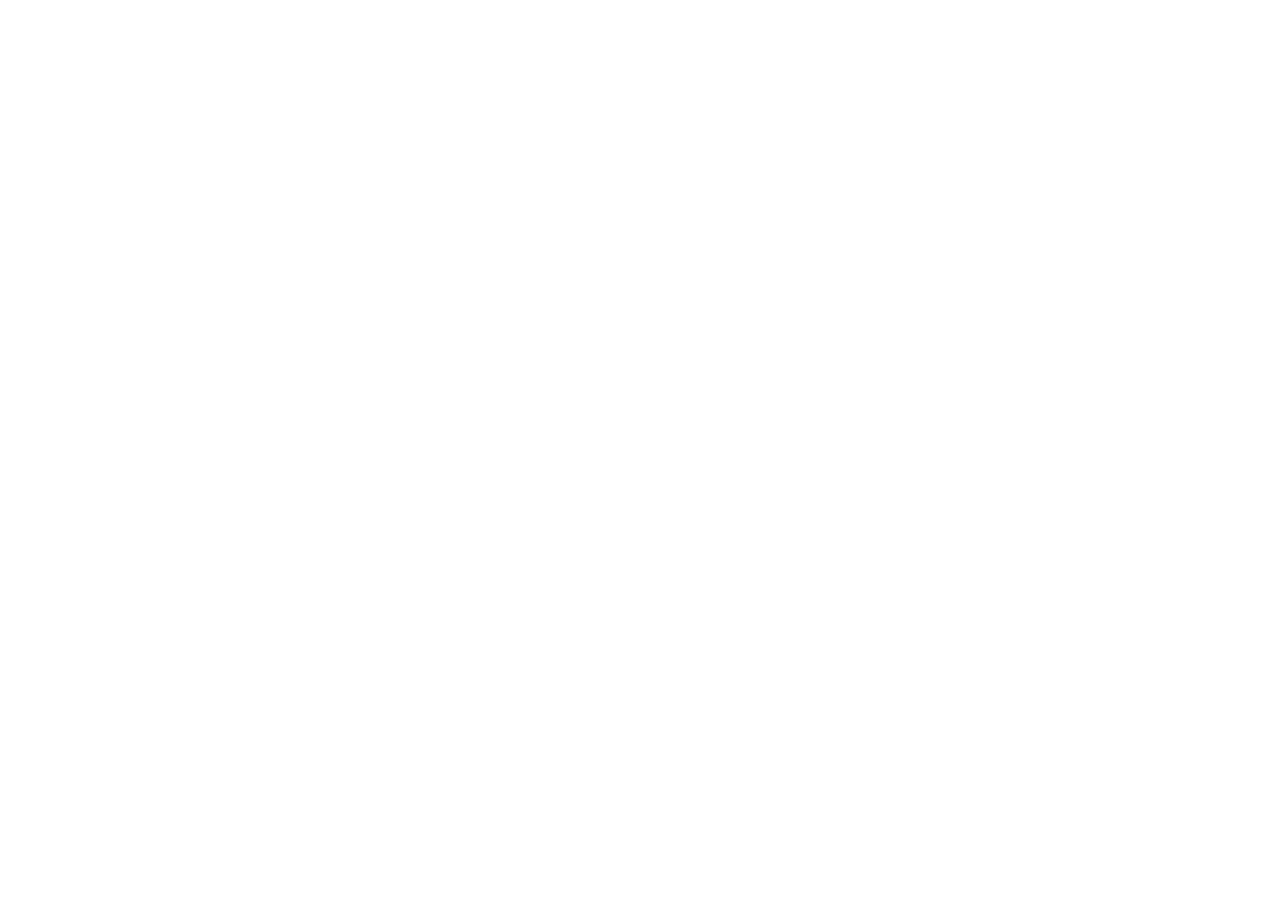
==== index.html @ 1889b670 ""initial commit - assets/ index.html / portfolio.html / contact.html"" ====
<!DOCTYPE html>
<html lang="en">
<head>
    <meta charset="UTF-8">
    <meta name="viewport" content="width=device-width, initial-scale=1.0">
    <title>Home | Assignment</title>
    <!-- Main CSS File -->
    <link rel="stylesheet" type="text/css" href="Assets/main.css">
    <!-- Boostrap CSS -->

    <!-- Boostrap Font Awesome Icons CSS -->

</head>
<body>
    <!-- Navigation Bar -->
    <nav>

    </nav>

    
</body>
</html>
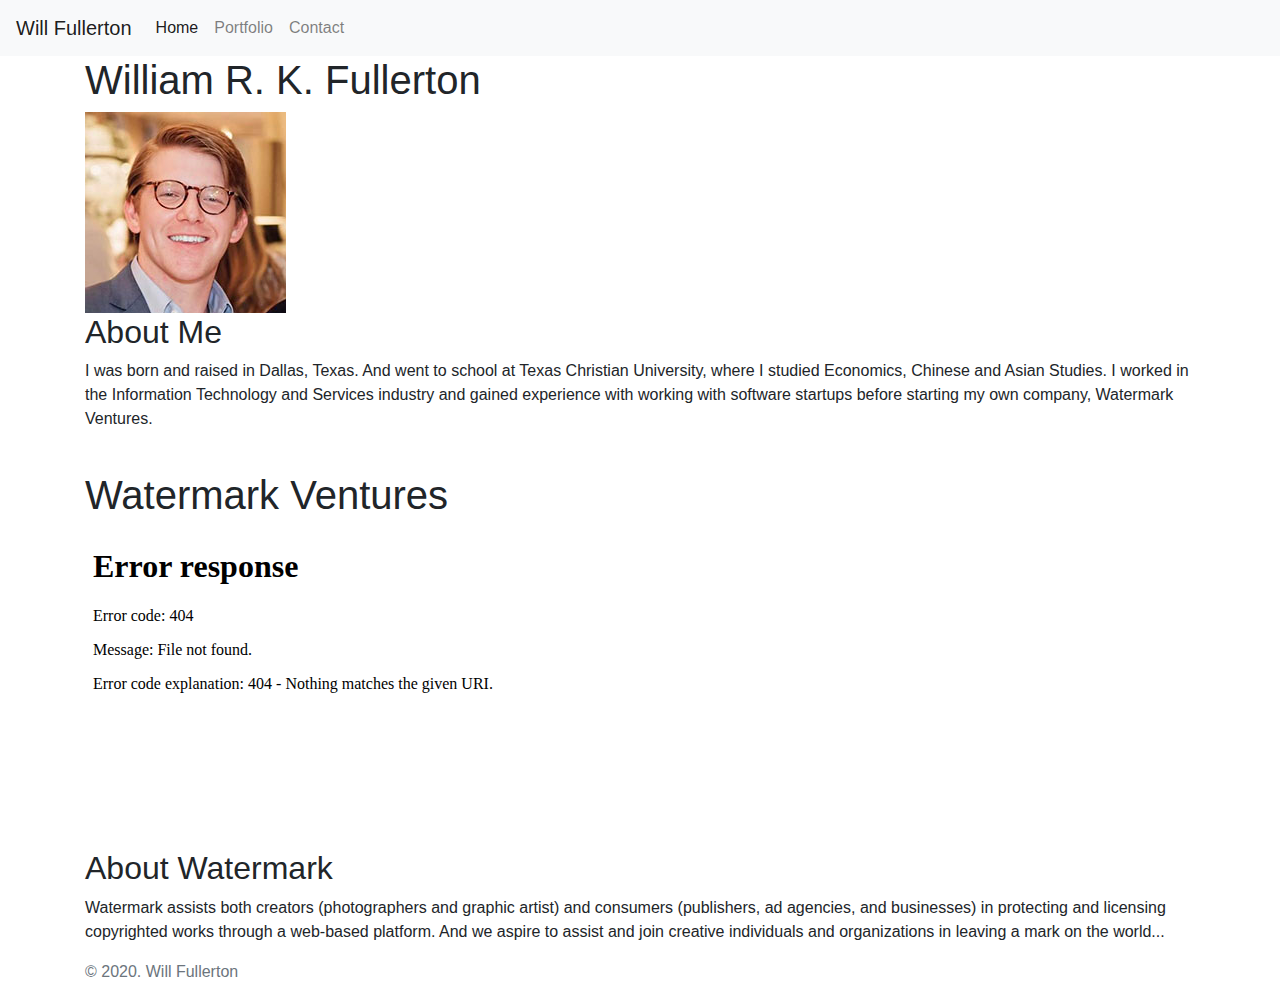
==== commit 13bc16b4: "modified files and added new files" ====
--- a/index.html
+++ b/index.html
@@ -7,16 +7,66 @@
     <!-- Main CSS File -->
     <link rel="stylesheet" type="text/css" href="Assets/main.css">
     <!-- Boostrap CSS -->
-
+    <link rel="stylesheet" href="https://stackpath.bootstrapcdn.com/bootstrap/4.4.1/css/bootstrap.min.css">
     <!-- Boostrap Font Awesome Icons CSS -->
 
 </head>
 <body>
     <!-- Navigation Bar -->
-    <nav>
+    <nav class="navbar navbar-expand-lg navbar-light bg-light">
+        <a class="navbar-brand" href="index.html">Will Fullerton</a>
+        <button class="navbar-toggler" type="button" data-toggle="collapse" data-target="#navbarNav" aria-controls="navbarNav" aria-expanded="false" aria-label="Toggle navigation">
+          <span class="navbar-toggler-icon"></span>
+        </button>
+        <div class="collapse navbar-collapse" id="navbarNav">
+          <ul class="navbar-nav">
+            <li class="nav-item active">
+              <a class="nav-link" href="index.html">Home <span class="sr-only">(current)</span></a>
+            </li>
+            <li class="nav-item">
+                <a class="nav-link" href="portfolio.html">Portfolio</a>
+              </li>
+            <li class="nav-item">
+              <a class="nav-link" href="contact.html">Contact</a>
+            </li>
+          </ul>
+        </div>
+      </nav>
+<!-- MAIN CONTENT -->
+<div class="container">
+    <h1>William R. K. Fullerton</h1>
+    
+    <div class="row">
+      <div class="col-sm">
+        <img src="Assets/Images/image1.jpg">
+        <h2>About Me</h2>
+        <p>I was born and raised in Dallas, Texas. And went to school at Texas Christian University, where I studied Economics, Chinese and Asian Studies. I worked in the Information Technology and Services industry and gained experience with working with software startups before starting my own company, Watermark Ventures.</p>
+      </div>
+    </div>      
+</div>    
 
-    </nav>
+<br>
+<div class="container">
+    <div class="row">
+        <div class="col-sm">    
+            <h1>Watermark Ventures</h1>
+            <iframe width="560" height="315" src="Assets/Watermark Ventures.mp4" frameborder="0" allow="acceleromter;" allowfullscreen></iframe>
+            <h2>About Watermark</h2>
+            <p>Watermark assists both creators (photographers and graphic artist) and consumers (publishers, ad agencies, and businesses) in protecting and licensing copyrighted works through a web-based platform. And we aspire to assist and join creative individuals and organizations in leaving a mark on the world...</p>
+        </div>
+    </div>
+</div>
 
-    
+
+
+<!-- Bootstrap Javascript Bundle -->
+<script src="https://code.jquery.com/jquery-3.3.1.slim.min.js" integrity="sha384-q8i/X+965DzO0rT7abK41JStQIAqVgRVzpbzo5smXKp4YfRvH+8abtTE1Pi6jizo" crossorigin="anonymous"></script>
+<script src="https://cdnjs.cloudflare.com/ajax/libs/popper.js/1.14.7/umd/popper.min.js" integrity="sha384-UO2eT0CpHqdSJQ6hJty5KVphtPhzWj9WO1clHTMGa3JDZwrnQq4sF86dIHNDz0W1" crossorigin="anonymous"></script>
+<script src="https://stackpath.bootstrapcdn.com/bootstrap/4.3.1/js/bootstrap.min.js" integrity="sha384-JjSmVgyd0p3pXB1rRibZUAYoIIy6OrQ6VrjIEaFf/nJGzIxFDsf4x0xIM+B07jRM" crossorigin="anonymous"></script>
+<footer class="footer">
+    <div class="container">
+    <span class="text-muted">&copy; 2020. Will Fullerton</span>
+    </div>
+  </footer>
 </body>
 </html>--- a/Assets/main.css
+++ b/Assets/main.css
@@ -0,0 +1,79 @@
+/* Optimized for mobile */
+.selector-for-some-widget {
+    box-sizing: content-box;
+  }
+/*  Responsive Layout */
+
+/* Responsive Images */
+@charset "UTF-8";
+
+
+/* ABOUT CSS */
+body{
+	text-align: center;
+	background: #fff;
+	font-family: sans-serif;		
+}
+/* PORTFOLIO CSS */
+
+/* CONTACT CSS */
+.contact-title
+{
+	margin-top: 100px;
+	color: black;
+    text-transform: uppercase;
+    text-align: center;
+}
+.contact-title h1 {
+	font-size: 32px;
+	line-height: 10px;
+}
+.contact-title h2 {
+	font-size: 16px;
+}
+form
+{
+	margin-top: 50px;
+}
+
+.form-control
+{
+	width: 600px;
+	background: transparent;
+	border: none;
+	outline: none;
+	border-bottom: 1px solid gray;
+	color: black;
+	font-size: 18px;
+	margin-bottom: 16px;
+}
+ 
+input
+{
+	height: 45px;
+}
+
+form .submit 
+{
+	background: cornflowerblue;
+	border-color: transparent;
+	color: #fff;
+	font-size: 20px;
+	font-weight: bold;
+	letter-spacing: 2px;
+	height: 50px;
+	margin-top: 20px;	
+}
+
+form .submit:hover
+{
+	background-color: #777;
+	cursor: pointer;
+}
+
+/* FOOTER */
+
+footer h5
+{
+    text-align: center;
+}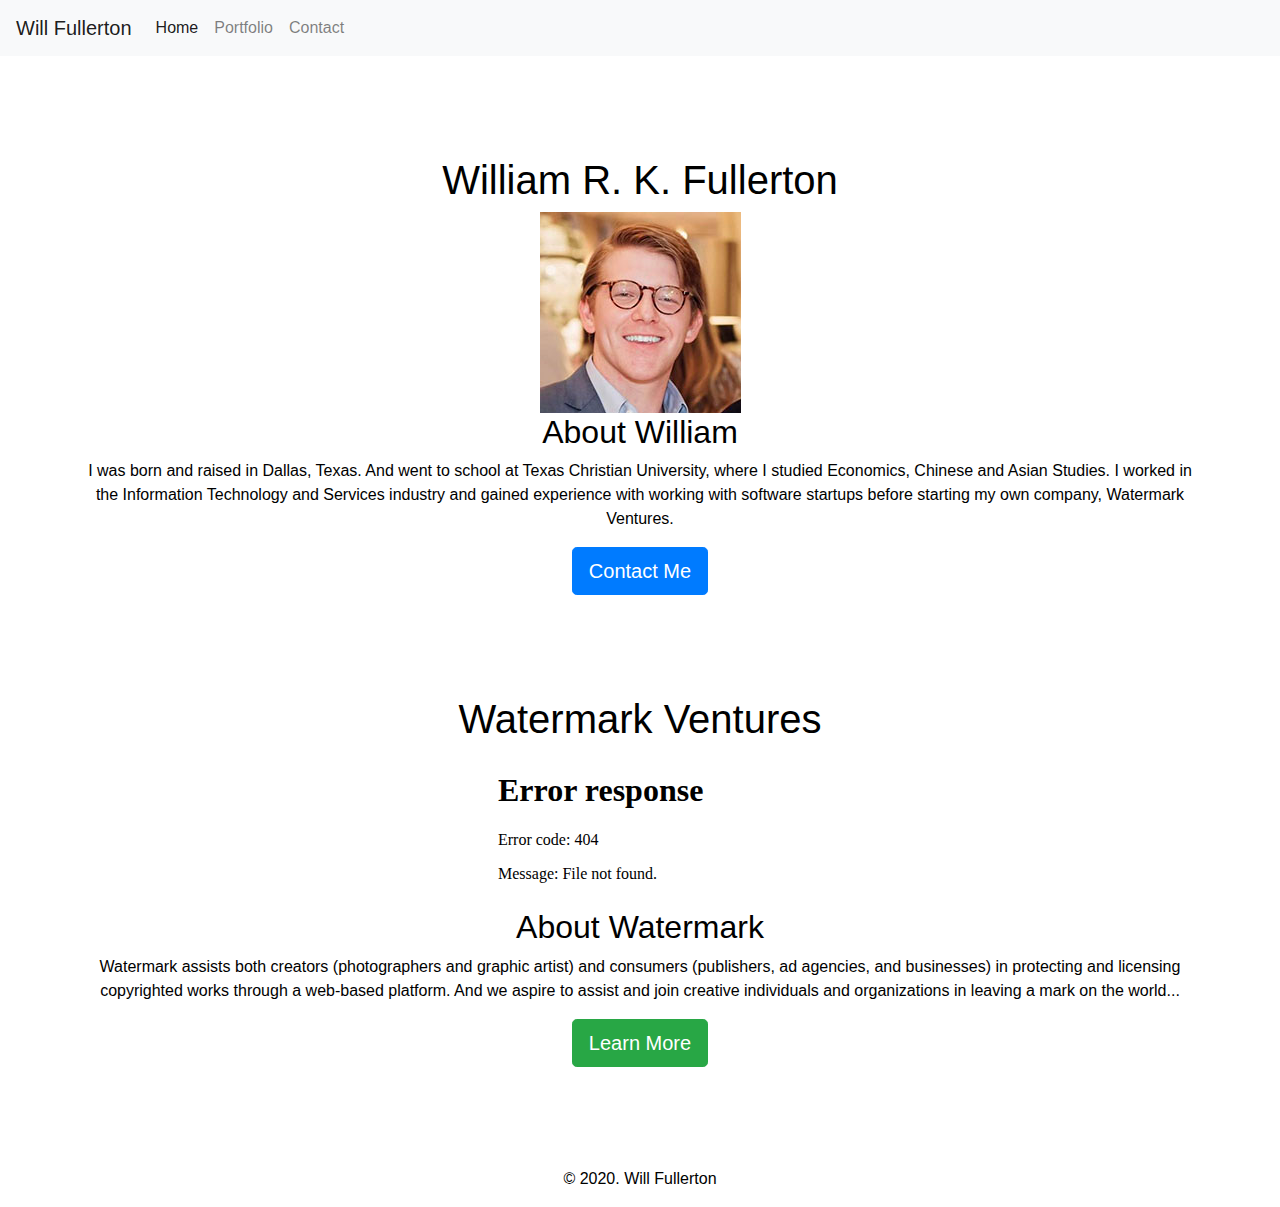
==== commit 0ec95203: "updated 12:46am" ====
--- a/index.html
+++ b/index.html
@@ -34,25 +34,25 @@
       </nav>
 <!-- MAIN CONTENT -->
 <div class="container">
-    <h1>William R. K. Fullerton</h1>
+    <h1 class="bio">William R. K. Fullerton</h1>
     
     <div class="row">
       <div class="col-sm">
-        <img src="Assets/Images/image1.jpg">
-        <h2>About Me</h2>
+        <img class="bio-img" src="Assets/Images/image1.jpg">
+        <h2>About William</h2>
         <p>I was born and raised in Dallas, Texas. And went to school at Texas Christian University, where I studied Economics, Chinese and Asian Studies. I worked in the Information Technology and Services industry and gained experience with working with software startups before starting my own company, Watermark Ventures.</p>
+        <a href="contact.html" type="button" class="btn btn-primary btn-lg">Contact Me</a>
       </div>
     </div>      
 </div>    
-
-<br>
 <div class="container">
     <div class="row">
         <div class="col-sm">    
             <h1>Watermark Ventures</h1>
-            <iframe width="560" height="315" src="Assets/Watermark Ventures.mp4" frameborder="0" allow="acceleromter;" allowfullscreen></iframe>
+            <iframe class="video" width="560" height="315" src="Assets/Watermark Ventures.mp4" frameborder="0" allow="accelerometer; autoplay; encrypted-media; gyroscope; picture-in-picture" allowfullscreen></iframe>
             <h2>About Watermark</h2>
             <p>Watermark assists both creators (photographers and graphic artist) and consumers (publishers, ad agencies, and businesses) in protecting and licensing copyrighted works through a web-based platform. And we aspire to assist and join creative individuals and organizations in leaving a mark on the world...</p>
+            <a href="https://watermark.ventures" type="button" class="btn btn-success btn-lg">Learn More</a>
         </div>
     </div>
 </div>
@@ -65,7 +65,7 @@
 <script src="https://stackpath.bootstrapcdn.com/bootstrap/4.3.1/js/bootstrap.min.js" integrity="sha384-JjSmVgyd0p3pXB1rRibZUAYoIIy6OrQ6VrjIEaFf/nJGzIxFDsf4x0xIM+B07jRM" crossorigin="anonymous"></script>
 <footer class="footer">
     <div class="container">
-    <span class="text-muted">&copy; 2020. Will Fullerton</span>
+    <p>&copy; 2020. Will Fullerton</p>
     </div>
   </footer>
 </body>
--- a/Assets/main.css
+++ b/Assets/main.css
@@ -8,11 +8,20 @@
 @charset "UTF-8";
 
 
-/* ABOUT CSS */
+/* ABOUT */
 body{
 	text-align: center;
 	background: #fff;
 	font-family: sans-serif;		
+}
+
+.container
+{
+	margin-top: 100px;
+	color: black;
+	text-align: center;
+	width: 600px;
+	margin-bottom: 16px;
 }
 /* PORTFOLIO CSS */
 
@@ -70,10 +79,20 @@
 	background-color: #777;
 	cursor: pointer;
 }
+/* Image */
+.bio
+{
+	border-radius: 50%;
+}
 
+/* video */
+.video {
+	width: auto;
+	height: auto;
+  }
 /* FOOTER */
 
-footer h5
+footer
 {
-    text-align: center;
+    background-color: ##F6F7F9;
 }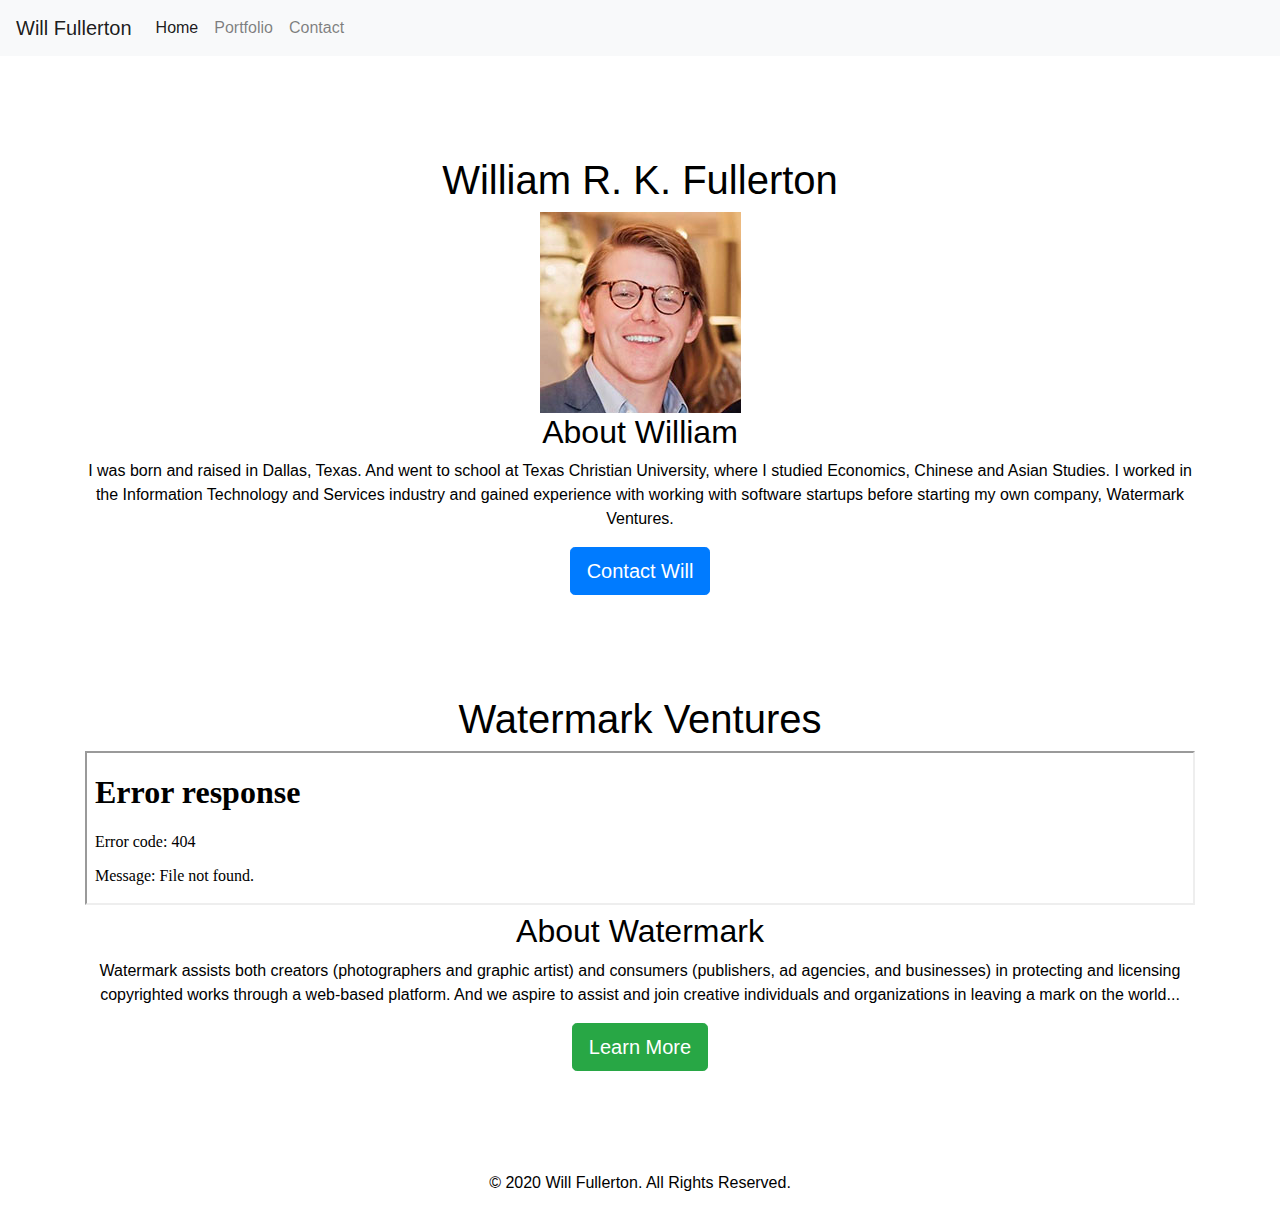
==== commit 69f2de1b: "changes made at 12:33pm" ====
--- a/index.html
+++ b/index.html
@@ -9,7 +9,6 @@
     <!-- Boostrap CSS -->
     <link rel="stylesheet" href="https://stackpath.bootstrapcdn.com/bootstrap/4.4.1/css/bootstrap.min.css">
     <!-- Boostrap Font Awesome Icons CSS -->
-
 </head>
 <body>
     <!-- Navigation Bar -->
@@ -41,7 +40,7 @@
         <img class="bio-img" src="Assets/Images/image1.jpg">
         <h2>About William</h2>
         <p>I was born and raised in Dallas, Texas. And went to school at Texas Christian University, where I studied Economics, Chinese and Asian Studies. I worked in the Information Technology and Services industry and gained experience with working with software startups before starting my own company, Watermark Ventures.</p>
-        <a href="contact.html" type="button" class="btn btn-primary btn-lg">Contact Me</a>
+        <a href="contact.html" type="button" class="btn btn-primary btn-lg">Contact Will</a>
       </div>
     </div>      
 </div>    
@@ -49,23 +48,20 @@
     <div class="row">
         <div class="col-sm">    
             <h1>Watermark Ventures</h1>
-            <iframe class="video" width="560" height="315" src="Assets/Watermark Ventures.mp4" frameborder="0" allow="accelerometer; autoplay; encrypted-media; gyroscope; picture-in-picture" allowfullscreen></iframe>
+            <iframe class="video" src="Assets/Watermark Ventures.mp4" allow="accelerometer; autoplay; encrypted-media; gyroscope; picture-in-picture" allowfullscreen></iframe>
             <h2>About Watermark</h2>
             <p>Watermark assists both creators (photographers and graphic artist) and consumers (publishers, ad agencies, and businesses) in protecting and licensing copyrighted works through a web-based platform. And we aspire to assist and join creative individuals and organizations in leaving a mark on the world...</p>
             <a href="https://watermark.ventures" type="button" class="btn btn-success btn-lg">Learn More</a>
         </div>
     </div>
 </div>
-
-
-
 <!-- Bootstrap Javascript Bundle -->
 <script src="https://code.jquery.com/jquery-3.3.1.slim.min.js" integrity="sha384-q8i/X+965DzO0rT7abK41JStQIAqVgRVzpbzo5smXKp4YfRvH+8abtTE1Pi6jizo" crossorigin="anonymous"></script>
 <script src="https://cdnjs.cloudflare.com/ajax/libs/popper.js/1.14.7/umd/popper.min.js" integrity="sha384-UO2eT0CpHqdSJQ6hJty5KVphtPhzWj9WO1clHTMGa3JDZwrnQq4sF86dIHNDz0W1" crossorigin="anonymous"></script>
 <script src="https://stackpath.bootstrapcdn.com/bootstrap/4.3.1/js/bootstrap.min.js" integrity="sha384-JjSmVgyd0p3pXB1rRibZUAYoIIy6OrQ6VrjIEaFf/nJGzIxFDsf4x0xIM+B07jRM" crossorigin="anonymous"></script>
 <footer class="footer">
     <div class="container">
-    <p>&copy; 2020. Will Fullerton</p>
+    <p>&copy; 2020 Will Fullerton. All Rights Reserved.</p>
     </div>
   </footer>
 </body>
--- a/Assets/main.css
+++ b/Assets/main.css
@@ -86,8 +86,8 @@
 }
 
 /* video */
-.video {
-	width: auto;
+iframe {
+	width: 100%;
 	height: auto;
   }
 /* FOOTER */
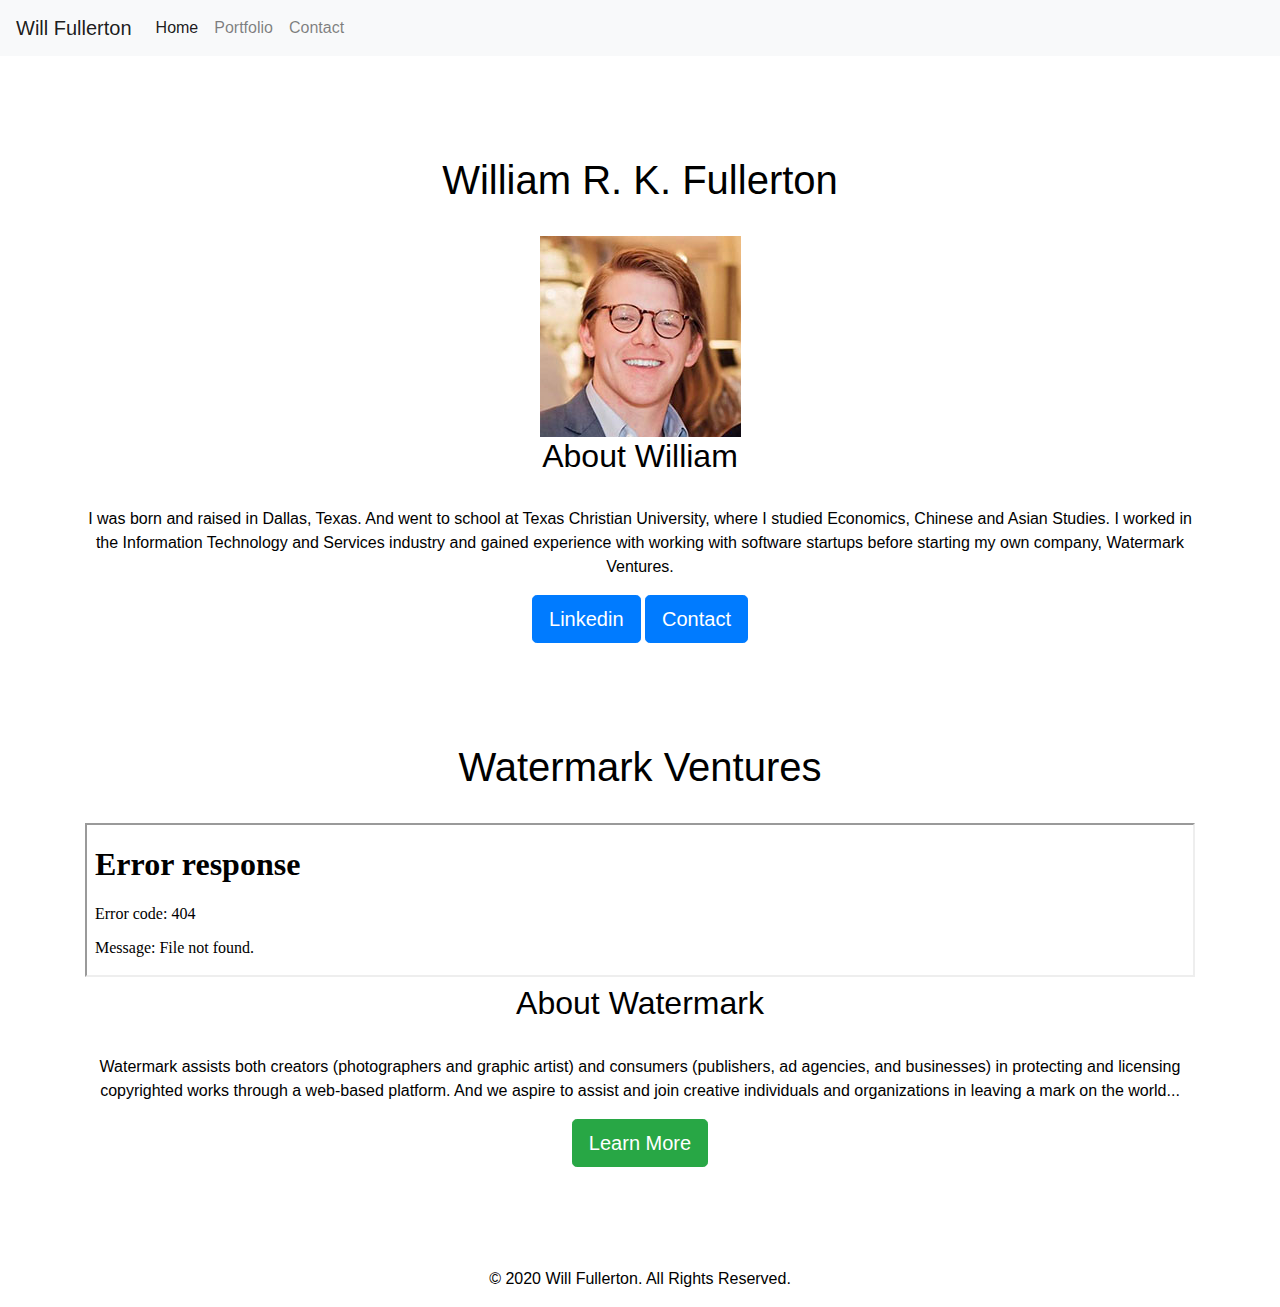
==== commit 7b2701a0: "changes made at 9:52am" ====
--- a/index.html
+++ b/index.html
@@ -33,14 +33,17 @@
       </nav>
 <!-- MAIN CONTENT -->
 <div class="container">
-    <h1 class="bio">William R. K. Fullerton</h1>
-    
     <div class="row">
       <div class="col-sm">
+        <h1 class="bio">William R. K. Fullerton</h1>
+        <br>
         <img class="bio-img" src="Assets/Images/image1.jpg">
+        <br>
         <h2>About William</h2>
+        <br>
         <p>I was born and raised in Dallas, Texas. And went to school at Texas Christian University, where I studied Economics, Chinese and Asian Studies. I worked in the Information Technology and Services industry and gained experience with working with software startups before starting my own company, Watermark Ventures.</p>
-        <a href="contact.html" type="button" class="btn btn-primary btn-lg">Contact Will</a>
+        <a href="https://www.linkedin.com/in/willfullerton" type="button" class="btn btn-primary btn-lg">Linkedin</a>
+        <a href="contact.html" type="button" class="btn btn-primary btn-lg">Contact</a>
       </div>
     </div>      
 </div>    
@@ -48,8 +51,11 @@
     <div class="row">
         <div class="col-sm">    
             <h1>Watermark Ventures</h1>
+            <br>
             <iframe class="video" src="Assets/Watermark Ventures.mp4" allow="accelerometer; autoplay; encrypted-media; gyroscope; picture-in-picture" allowfullscreen></iframe>
+            <br>
             <h2>About Watermark</h2>
+            <br>
             <p>Watermark assists both creators (photographers and graphic artist) and consumers (publishers, ad agencies, and businesses) in protecting and licensing copyrighted works through a web-based platform. And we aspire to assist and join creative individuals and organizations in leaving a mark on the world...</p>
             <a href="https://watermark.ventures" type="button" class="btn btn-success btn-lg">Learn More</a>
         </div>
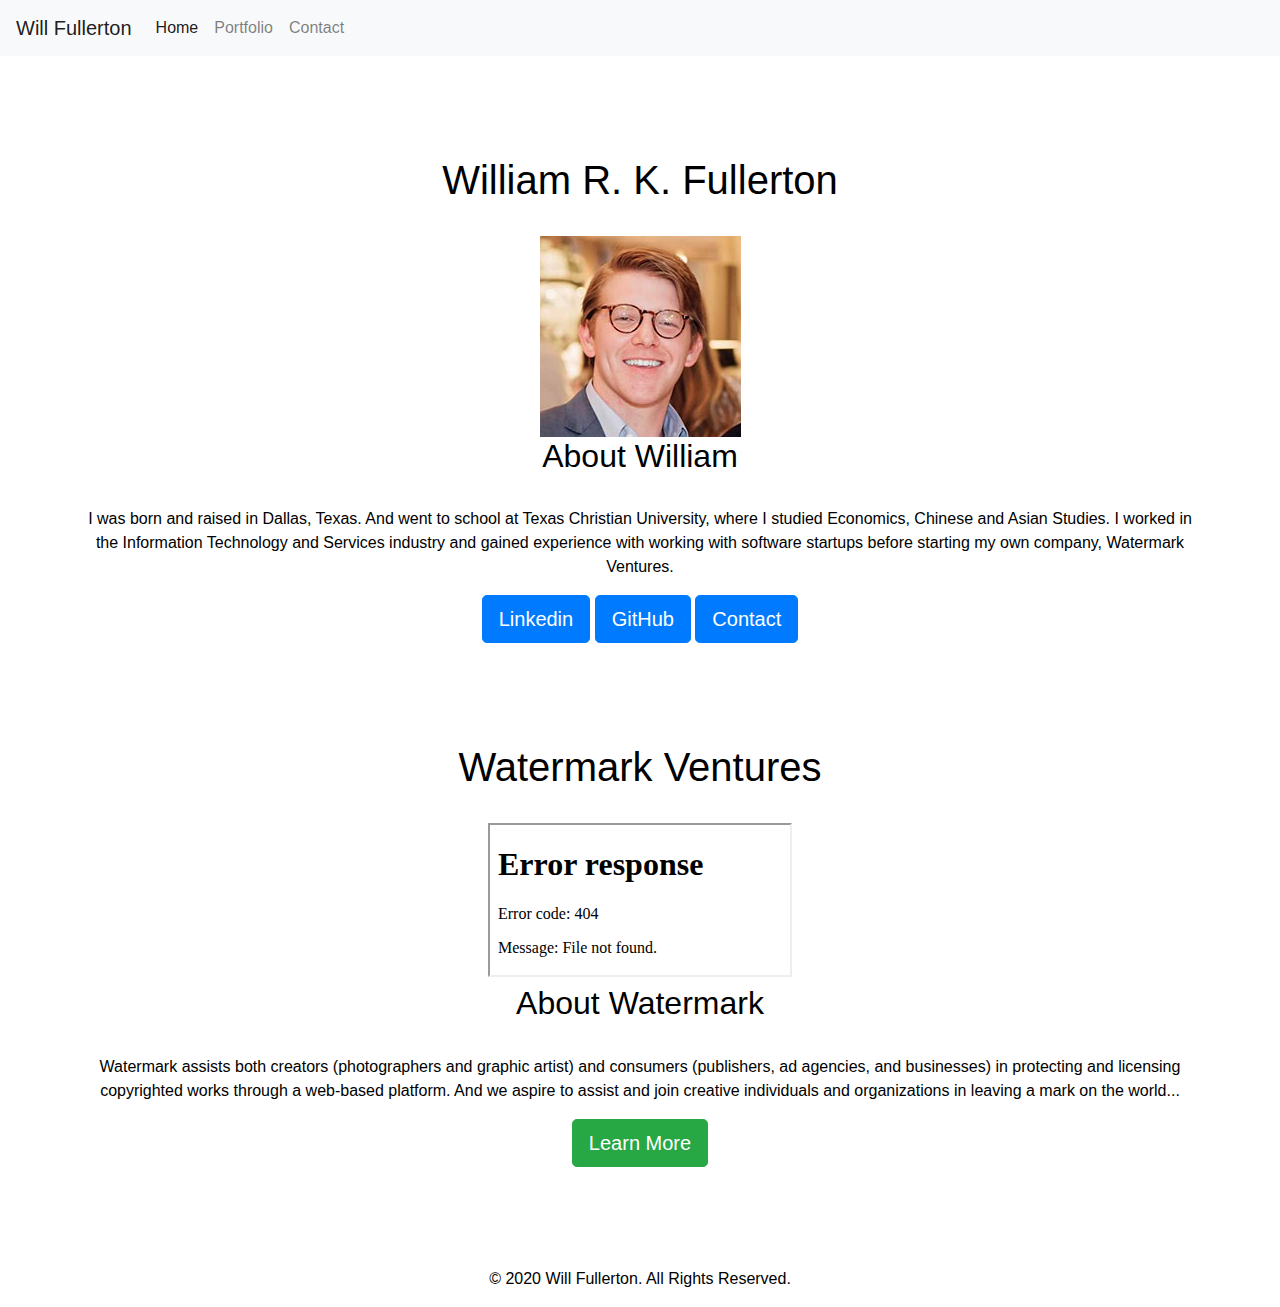
==== commit d642ce85: "updated for 05/23/20 assignment" ====
--- a/index.html
+++ b/index.html
@@ -43,6 +43,7 @@
         <br>
         <p>I was born and raised in Dallas, Texas. And went to school at Texas Christian University, where I studied Economics, Chinese and Asian Studies. I worked in the Information Technology and Services industry and gained experience with working with software startups before starting my own company, Watermark Ventures.</p>
         <a href="https://www.linkedin.com/in/willfullerton" type="button" class="btn btn-primary btn-lg">Linkedin</a>
+        <a href="https://github.com/wrkfullerton" type="button" class="btn btn-primary btn-lg">GitHub</a>
         <a href="contact.html" type="button" class="btn btn-primary btn-lg">Contact</a>
       </div>
     </div>      
--- a/Assets/main.css
+++ b/Assets/main.css
@@ -86,7 +86,7 @@
 }
 
 /* video */
-iframe {
+ {
 	width: 100%;
 	height: auto;
   }
